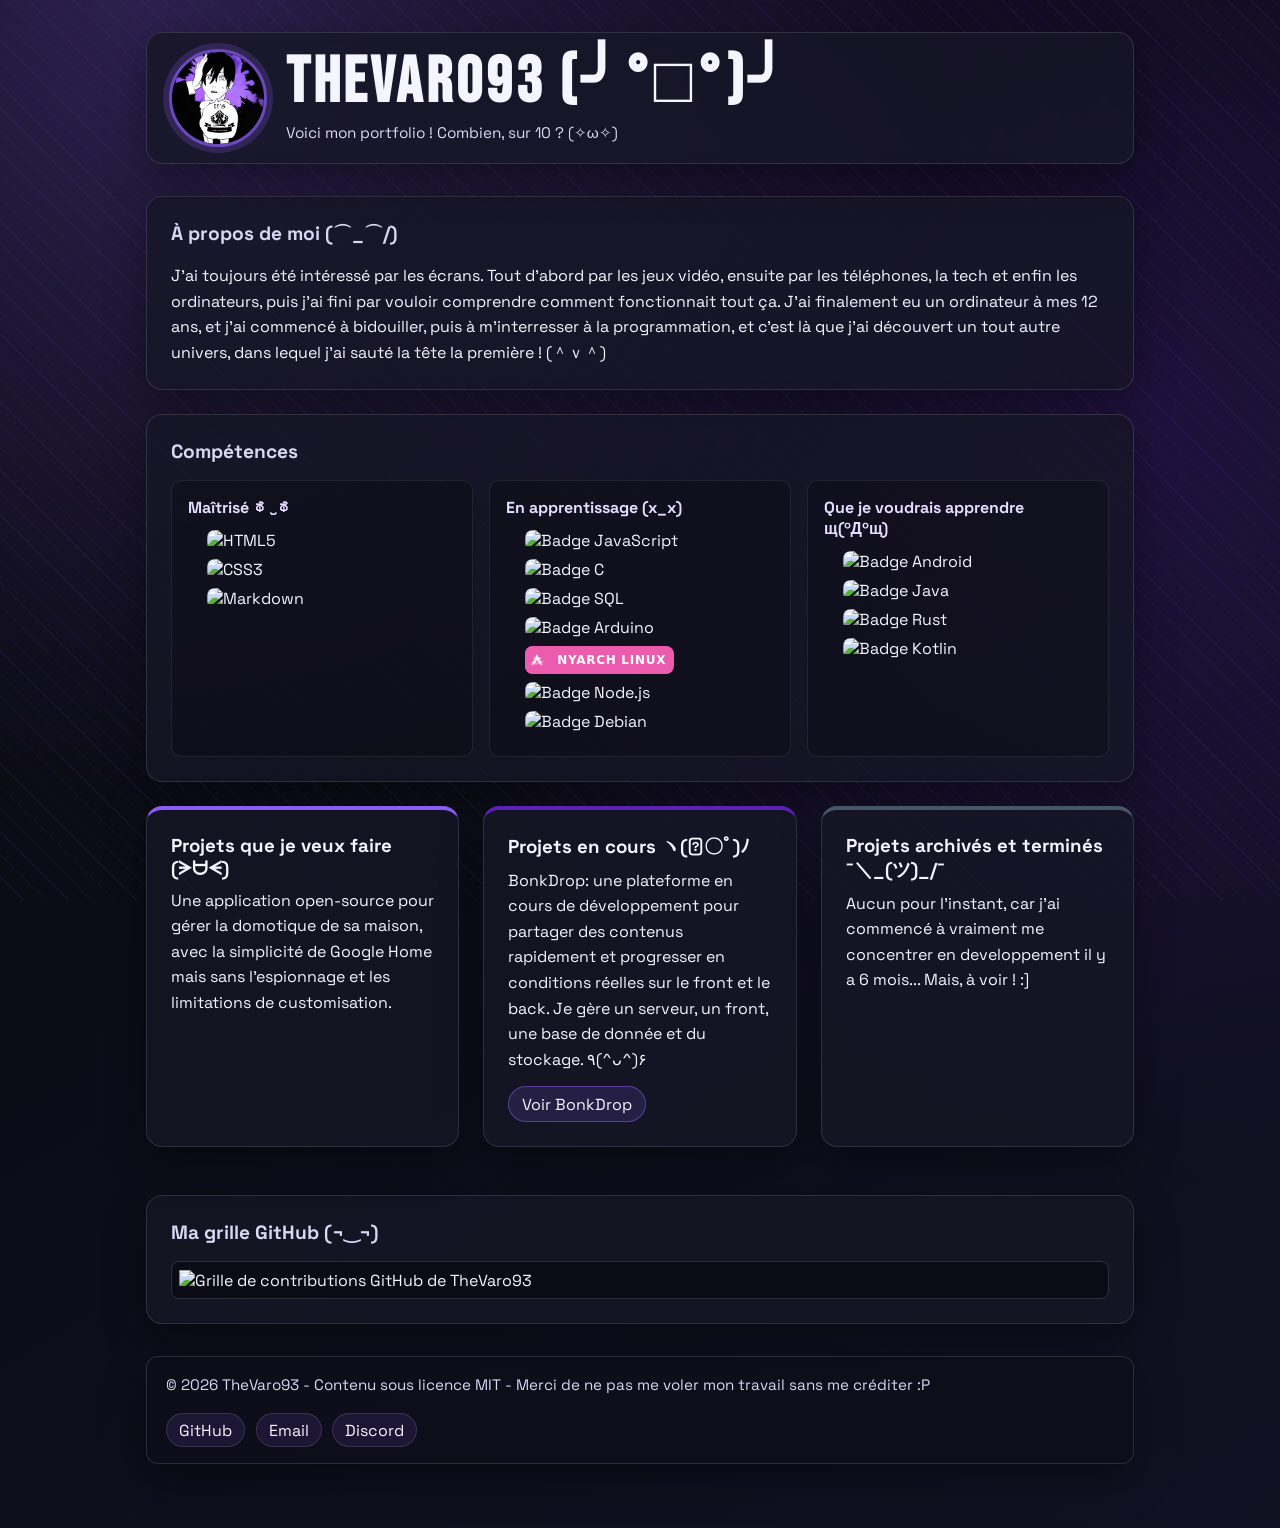
==== index.html @ 7d0da317 "ajout du contact discord fonctionnel" ====
<!DOCTYPE html>
<html lang="fr">
<head>
    <meta charset="UTF-8">
    <meta name="viewport" content="width=device-width, initial-scale=1.0">
    <meta name="description" content="Ohh, tu me partages ? Merci ! &#65288;*&#65342;3&#65342;&#65289;/&#65374;&#9825;">
    <meta property="og:type" content="website">
    <meta property="og:site_name" content="TheVaro93 Portfolio">
    <meta property="og:title" content="TheVaro93 Portfolio">
    <meta property="og:description" content="Ohh, tu me partages ? Merci ! &#65288;*&#65342;3&#65342;&#65289;/&#65374;&#9825;">
    <meta property="og:url" content="https://thevaro93.me/">
    <meta name="twitter:card" content="summary">
    <meta name="twitter:title" content="TheVaro93 Portfolio">
    <meta name="twitter:description" content="Ohh, tu me partages ? Merci ! &#65288;*&#65342;3&#65342;&#65289;/&#65374;&#9825;">
    <link rel="icon" type="image/jpeg" href="favicon.jpg">
    <link rel="preconnect" href="https://fonts.googleapis.com">
    <link rel="preconnect" href="https://fonts.gstatic.com" crossorigin>
    <link href="https://fonts.googleapis.com/css2?family=Bebas+Neue&family=Space+Grotesk:wght@400;500;700&display=swap" rel="stylesheet">
    <link rel="stylesheet" href="style.css">
    <title>TheVaro93 Portfolio</title>
</head>
<body>
    <div class="background-glow"></div>

    <main class="portfolio">
        <header class="header">
            <img class="avatar" src="TheVaro93_aki_circle.png" alt="Pdp Aki de TheVaro93">
            <div class="hero-copy">
                <h1 class="brand">TheVaro93 (╯°□°)╯</h1>
                <p class="hero-subtitle">Voici mon portfolio ! Combien, sur 10 ? (✧ω✧)</p>
            </div>
        </header>

        <section class="card">
            <h2>À propos de moi (⌒_⌒/)</h2>
            <p>
                J'ai toujours été intéressé par les écrans.
                Tout d'abord par les jeux vidéo, ensuite par les téléphones, la tech et enfin les ordinateurs, puis j'ai fini par vouloir comprendre 
                comment fonctionnait tout ça. J'ai finalement eu un ordinateur à mes 12 ans, 
                et j'ai commencé à bidouiller, puis à m'interresser à la programmation, et c'est 
                là que j'ai découvert un tout autre univers, dans lequel j'ai sauté la tête la première ! (＾ｖ＾)
            </p>
        </section>

        <section class="card skills-card">
            <h2>Compétences</h2>
            <div class="skills-groups">
                <article class="skill-group">
                    <h3>Maîtrisé ಥ‿ಥ</h3>
                    <ul class="mastered-list">
                        <li><img src="https://img.shields.io/badge/HTML5-E34F26?style=for-the-badge&logo=html5&logoColor=white" alt="HTML5"></li>
                        <li><img src="https://img.shields.io/badge/CSS3-1572B6?style=for-the-badge&logo=css3&logoColor=white" alt="CSS3"></li>
                        <li><img src="https://img.shields.io/badge/Markdown-000000?style=for-the-badge&logo=markdown&logoColor=white" alt="Markdown"></li>
                    </ul>
                </article>

                <article class="skill-group">
                    <h3>En apprentissage (x_x)</h3>
                    <ul>
                        <li class="skill-badge-item"><img src="https://img.shields.io/badge/JavaScript-F7DF1E?style=for-the-badge&logo=javascript&logoColor=black" alt="Badge JavaScript"></li>
                        <li class="skill-badge-item"><img src="https://img.shields.io/badge/C-00599C?style=for-the-badge&logo=c&logoColor=white" alt="Badge C"></li>
                        <li class="skill-badge-item"><img src="https://img.shields.io/badge/SQL-003B57?style=for-the-badge&logo=sqlite&logoColor=white" alt="Badge SQL"></li>
                        <li class="skill-badge-item"><img src="https://img.shields.io/badge/Arduino-00979D?style=for-the-badge&logo=arduino&logoColor=white" alt="Badge Arduino"></li>
                        <li class="skill-badge-item">
                            <span class="nyarch-badge" aria-label="Badge Nyarch Linux">
                                <span class="nyarch-badge-logo-wrap">
                                    <img class="nyarch-badge-logo" src="nyarch_linux_logo_noir.png" alt="Logo Nyarch Linux">
                                </span>
                                <span class="nyarch-badge-text">NYARCH LINUX</span>
                            </span>
                        </li>
                        <li class="skill-badge-item"><img src="https://img.shields.io/badge/Node.js-339933?style=for-the-badge&logo=nodedotjs&logoColor=white" alt="Badge Node.js"></li>
                        <li class="skill-badge-item"><img src="https://img.shields.io/badge/Debian-A81D33?style=for-the-badge&logo=debian&logoColor=white" alt="Badge Debian"></li>
                    </ul>
                </article>

                <article class="skill-group">
                    <h3>Que je voudrais apprendre щ(ºДºщ) </h3>
                    <ul>
                        <li class="skill-badge-item"><img src="https://img.shields.io/badge/Android-34A853?style=for-the-badge&logo=android&logoColor=white" alt="Badge Android"></li>
                        <li class="skill-badge-item"><img src="https://img.shields.io/badge/Java-F89820?style=for-the-badge&logo=openjdk&logoColor=white" alt="Badge Java"></li>
                        <li class="skill-badge-item"><img src="https://img.shields.io/badge/Rust-000000?style=for-the-badge&logo=rust&logoColor=white" alt="Badge Rust"></li>
                        <li class="skill-badge-item"><img src="https://img.shields.io/badge/Kotlin-7F52FF?style=for-the-badge&logo=kotlin&logoColor=white" alt="Badge Kotlin"></li>
                    </ul>
                </article>
            </div>
        </section>


        <section class="projects">
            <article class="card project wanted">
                <h3>Projets que je veux faire (ᗒᗨᗕ)</h3>
                <p>
                    Une application open-source pour gérer la domotique de sa maison, 
                    avec la simplicité de Google Home mais sans l'espionnage et les limitations de customisation.
                </p>
            </article>

            <article class="card project current">
                <h3>Projets en cours ヽ(ﾟ〇ﾟ)ﾉ </h3>
                <p>
                    BonkDrop: une plateforme en cours de développement pour partager des contenus rapidement
                    et progresser en conditions réelles sur le front et le back. Je gère un serveur, un front, 
                    une base de donnée et du stockage. ٩(^ᴗ^)۶
                </p>
                <a class="project-link" href="https://bonkdrop.github.io/BonkDrop/" target="_blank" rel="noopener noreferrer">Voir BonkDrop</a>
            </article>

            <article class="card project archived">
                <h3>Projets archivés et terminés ¯＼_(ツ)_/¯ </h3>
                <p>
                    Aucun pour l'instant, car j'ai commencé à vraiment me concentrer en developpement il y a 6 mois... 
                    Mais, à voir ! :]
                </p>
            </article>
        </section>

        <section class="card">
            <h2>Ma grille GitHub  (¬‿¬) </h2>
            <img
                class="github-grid"
                src="https://ghchart.rshah.org/TheVaro93"
                alt="Grille de contributions GitHub de TheVaro93"
            >
        </section>

        <footer class="site-footer">
            <p class="license">© 2026 TheVaro93 - Contenu sous licence MIT - Merci de ne pas me voler mon travail sans me créditer :P</p>
            <div class="contacts">
                <a href="https://github.com/TheVaro93" target="_blank" rel="noopener noreferrer">GitHub</a>
                <a href="mailto:thevaro93@proton.me">Email</a>
                <a href="https://discord.com/users/1053559455561826334" target="_blank" rel="noopener noreferrer">Discord</a>
            </div>
        </footer>
    </main>
</body>

</html>
---- style.css ----
:root {
    --bg: #08080d;
    --bg-alt: #111123;
    --text: #f5f5ff;
    --text-soft: #d8d8f5;
    --card-bg: rgba(22, 22, 38, 0.78);
    --border: rgba(255, 255, 255, 0.12);
    --accent: #8b5cf6;
    --accent-2: #5b21b6;
    --shadow: 0 14px 40px rgba(0, 0, 0, 0.38);
}

* {
    box-sizing: border-box;
}

body {
    margin: 0;
    min-height: 100vh;
    color: var(--text);
    font-family: "Space Grotesk", sans-serif;
    background:
        radial-gradient(circle at 12% 0%, rgba(139, 92, 246, 0.28), transparent 42%),
        radial-gradient(circle at 88% 28%, rgba(91, 33, 182, 0.24), transparent 48%),
        linear-gradient(150deg, var(--bg), var(--bg-alt));
}

.background-glow {
    position: fixed;
    inset: 0;
    pointer-events: none;
    z-index: 0;
    background-image: repeating-linear-gradient(
        45deg,
        rgba(139, 92, 246, 0.08) 0,
        rgba(139, 92, 246, 0.08) 1px,
        transparent 1px,
        transparent 16px
    );
}

.portfolio {
    position: relative;
    z-index: 1;
    max-width: 1020px;
    margin: 2rem auto;
    padding: 0 1rem 2rem;
}

.header {
    display: flex;
    align-items: center;
    gap: 1.2rem;
    margin-bottom: 2rem;
    background: var(--card-bg);
    border: 1px solid var(--border);
    border-radius: 16px;
    padding: 1rem 1.35rem;
    box-shadow: var(--shadow);
    backdrop-filter: blur(6px);
}

.avatar {
    width: 98px;
    height: 98px;
    border-radius: 50%;
    object-fit: cover;
    flex-shrink: 0;
    border: 3px solid rgba(139, 92, 246, 0.72);
    box-shadow: 0 0 0 6px rgba(139, 92, 246, 0.2);
}

h1 {
    margin: 0;
    font-size: 2.2rem;
    color: var(--text);
}

.brand {
    font-family: "Bebas Neue", sans-serif;
    letter-spacing: 0.06em;
    font-size: clamp(2.3rem, 6vw, 4rem);
    line-height: 1;
}

.hero-copy {
    display: flex;
    flex-direction: column;
    gap: 0.35rem;
}

.hero-subtitle {
    margin: 0;
    color: var(--text-soft);
    font-size: 0.96rem;
}

.card {
    background: var(--card-bg);
    border: 1px solid var(--border);
    border-radius: 16px;
    padding: 1.5rem;
    margin-bottom: 1.5rem;
    box-shadow: var(--shadow);
    transition: border-color 0.2s ease, transform 0.2s ease, box-shadow 0.2s ease;
}

.card:hover {
    border-color: rgba(139, 92, 246, 0.55);
    transform: translateY(-2px);
    box-shadow: 0 18px 45px rgba(0, 0, 0, 0.45);
}

.projects {
    display: grid;
    grid-template-columns: repeat(3, minmax(0, 1fr));
    gap: 1.5rem;
    margin-bottom: 1.5rem;
}

.project {
    border-top: 4px solid var(--accent);
}

.current {
    border-top-color: var(--accent-2);
}

.archived {
    border-top-color: #475569;
}

.project h3 {
    margin-top: 0;
    margin-bottom: 0.45rem;
}

.project-link {
    display: inline-block;
    margin-top: 0.85rem;
    padding: 0.42rem 0.8rem;
    border-radius: 999px;
    text-decoration: none;
    color: var(--text);
    border: 1px solid rgba(139, 92, 246, 0.5);
    background: rgba(139, 92, 246, 0.16);
    transition: background 0.2s ease, border-color 0.2s ease;
}

.project-link:hover {
    background: rgba(139, 92, 246, 0.28);
    border-color: rgba(139, 92, 246, 0.7);
}

h2 {
    margin: 0 0 1rem;
    color: var(--text-soft);
    font-size: 1.2rem;
}

.skills-groups {
    display: grid;
    grid-template-columns: repeat(3, minmax(0, 1fr));
    gap: 1rem;
}

.skill-group {
    padding: 1rem;
    border: 1px solid rgba(255, 255, 255, 0.08);
    border-radius: 10px;
    background: rgba(12, 12, 22, 0.45);
    transition: border-color 0.2s ease, transform 0.2s ease;
}

.skill-group:hover {
    border-color: rgba(139, 92, 246, 0.55);
    transform: translateY(-1px);
}

.skill-group h3 {
    margin: 0 0 0.75rem;
    font-size: 1rem;
    color: #e7dcff;
}

.skill-group ul {
    margin: 0;
    padding-left: 1.2rem;
}

.mastered-list {
    list-style: none;
    padding-left: 0;
}

.skill-badge-item {
    display: flex;
    align-items: center;
    gap: 0.55rem;
    list-style-position: outside;
}

.skill-badge-item img {
    flex-shrink: 0;
}

.nyarch-badge {
    display: inline-flex;
    align-items: center;
    height: 28px;
    border-radius: 8px;
    overflow: hidden;
    background: #eb5cae;
    color: #ffffff;
    font-family: Verdana, Geneva, DejaVu Sans, sans-serif;
    font-size: 12px;
    font-weight: 700;
    letter-spacing: 0.06em;
    line-height: 1;
    white-space: nowrap;
    width: fit-content;
    flex: 0 0 auto;
}

.nyarch-badge-logo-wrap {
    width: 24px;
    height: 100%;
    display: inline-flex;
    align-items: center;
    justify-content: center;
    background: #eb5cae;
}

.nyarch-badge-logo {
    width: 14px;
    height: 14px;
    object-fit: contain;
    border-radius: 0;
}

.nyarch-badge-text {
    padding: 0 8px;
}

ul {
    margin: 0;
    padding-left: 1.5rem;
    list-style: disc;
}

li {
    margin-bottom: 0.5rem;
}

p {
    margin: 0;
    line-height: 1.6;
}

img {
    max-width: 100%;
    height: auto;
    display: block;
    border-radius: 8px;
}

.site-footer {
    margin-top: 2rem;
    padding: 1rem 1.2rem;
    border: 1px solid var(--border);
    border-radius: 12px;
    background: rgba(14, 14, 26, 0.8);
    display: flex;
    justify-content: space-between;
    align-items: center;
    gap: 1rem;
    flex-wrap: wrap;
    box-shadow: var(--shadow);
}

.license {
    margin: 0;
    color: var(--text-soft);
    font-size: 0.95rem;
}

.contacts {
    display: flex;
    gap: 0.65rem;
    flex-wrap: wrap;
}

.contacts a {
    color: var(--text);
    text-decoration: none;
    border: 1px solid var(--border);
    border-radius: 999px;
    padding: 0.35rem 0.75rem;
    background: rgba(139, 92, 246, 0.12);
    transition: border-color 0.2s ease, background 0.2s ease;
}

.contacts a:hover {
    border-color: rgba(139, 92, 246, 0.65);
    background: rgba(139, 92, 246, 0.2);
}

.github-grid {
    border: 1px solid rgba(255, 255, 255, 0.14);
    background: rgba(10, 10, 20, 0.8);
    padding: 0.45rem;
    margin-inline: auto;
}

@media (max-width: 1024px) {
    .projects {
        grid-template-columns: 1fr 1fr;
    }
}

@media (max-width: 768px) {
    .header {
        align-items: flex-start;
    }

    .projects {
        grid-template-columns: 1fr;
    }

    .skills-groups {
        grid-template-columns: 1fr;
    }
    
    h1 {
        font-size: 1.6rem;
    }

    .hero-subtitle {
        font-size: 0.9rem;
    }

    .site-footer {
        flex-direction: column;
        align-items: flex-start;
    }
}
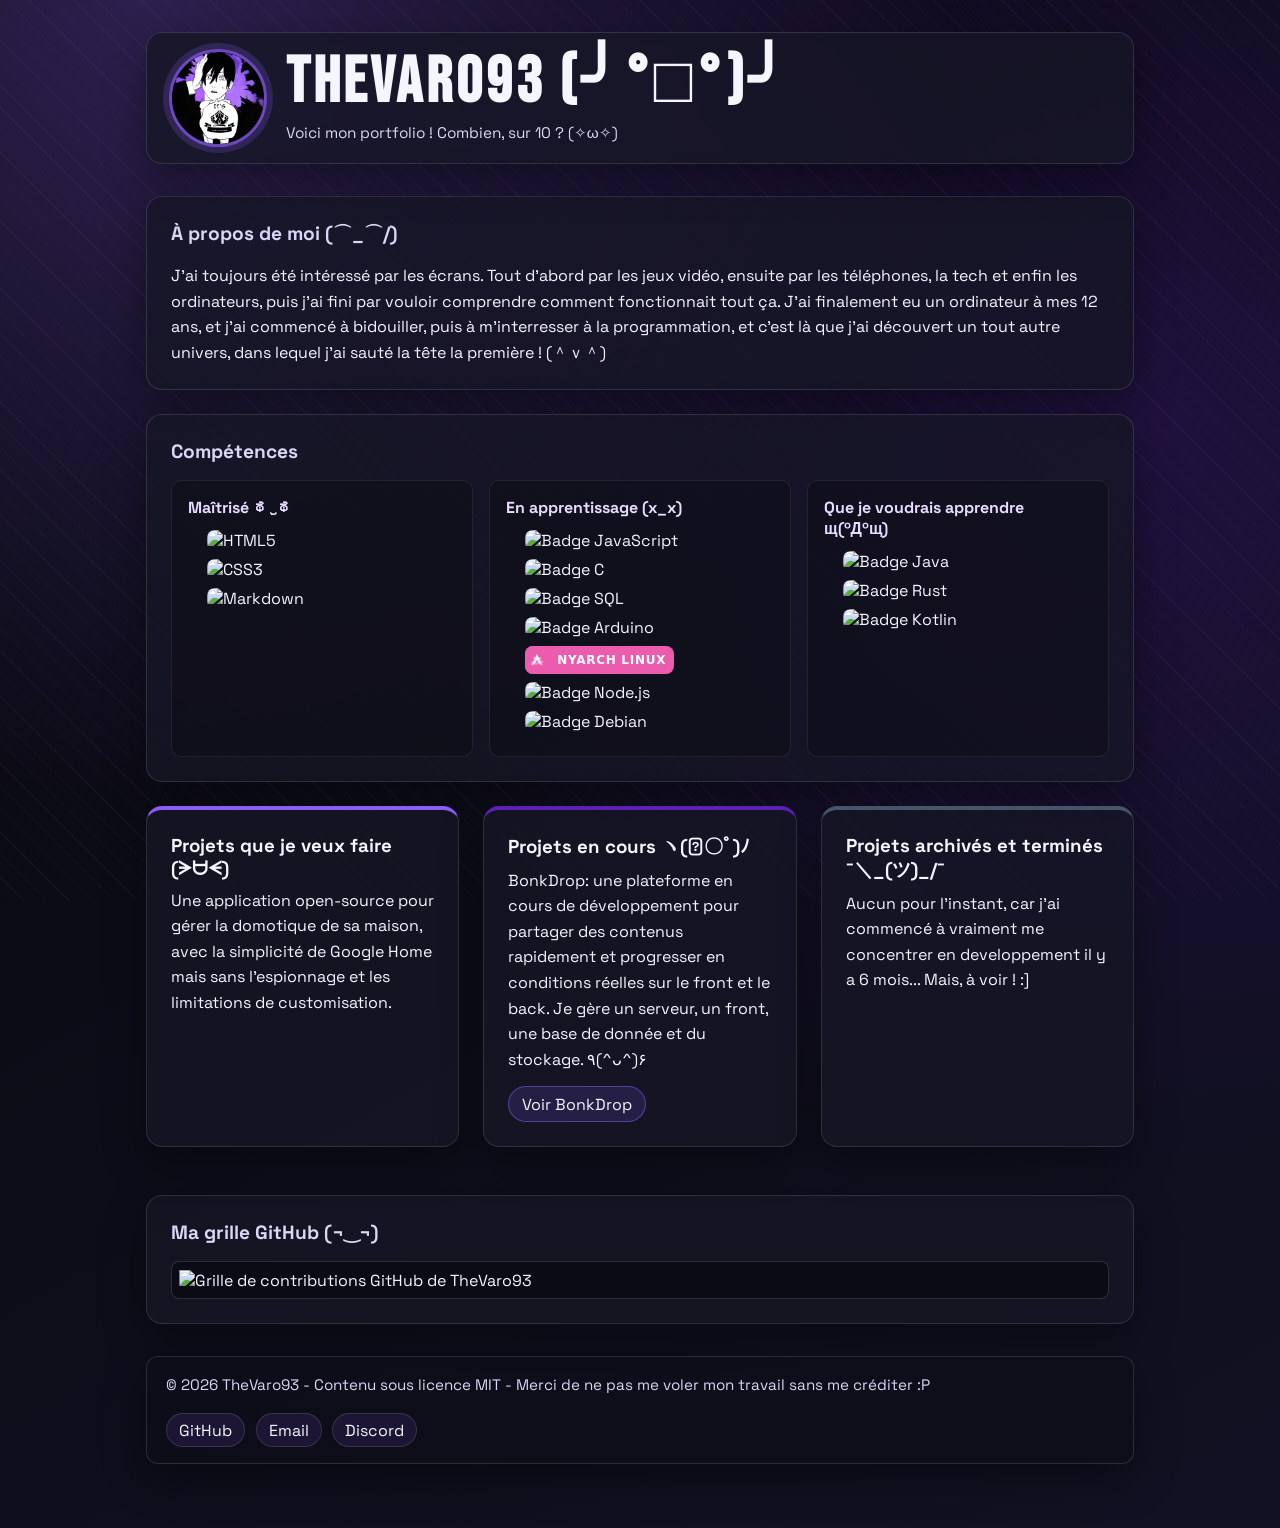
==== commit 30d13b02: "suppression d'un badge Android dans la section des compétences" ====
--- a/index.html
+++ b/index.html
@@ -77,7 +77,6 @@
                 <article class="skill-group">
                     <h3>Que je voudrais apprendre щ(ºДºщ) </h3>
                     <ul>
-                        <li class="skill-badge-item"><img src="https://img.shields.io/badge/Android-34A853?style=for-the-badge&logo=android&logoColor=white" alt="Badge Android"></li>
                         <li class="skill-badge-item"><img src="https://img.shields.io/badge/Java-F89820?style=for-the-badge&logo=openjdk&logoColor=white" alt="Badge Java"></li>
                         <li class="skill-badge-item"><img src="https://img.shields.io/badge/Rust-000000?style=for-the-badge&logo=rust&logoColor=white" alt="Badge Rust"></li>
                         <li class="skill-badge-item"><img src="https://img.shields.io/badge/Kotlin-7F52FF?style=for-the-badge&logo=kotlin&logoColor=white" alt="Badge Kotlin"></li>
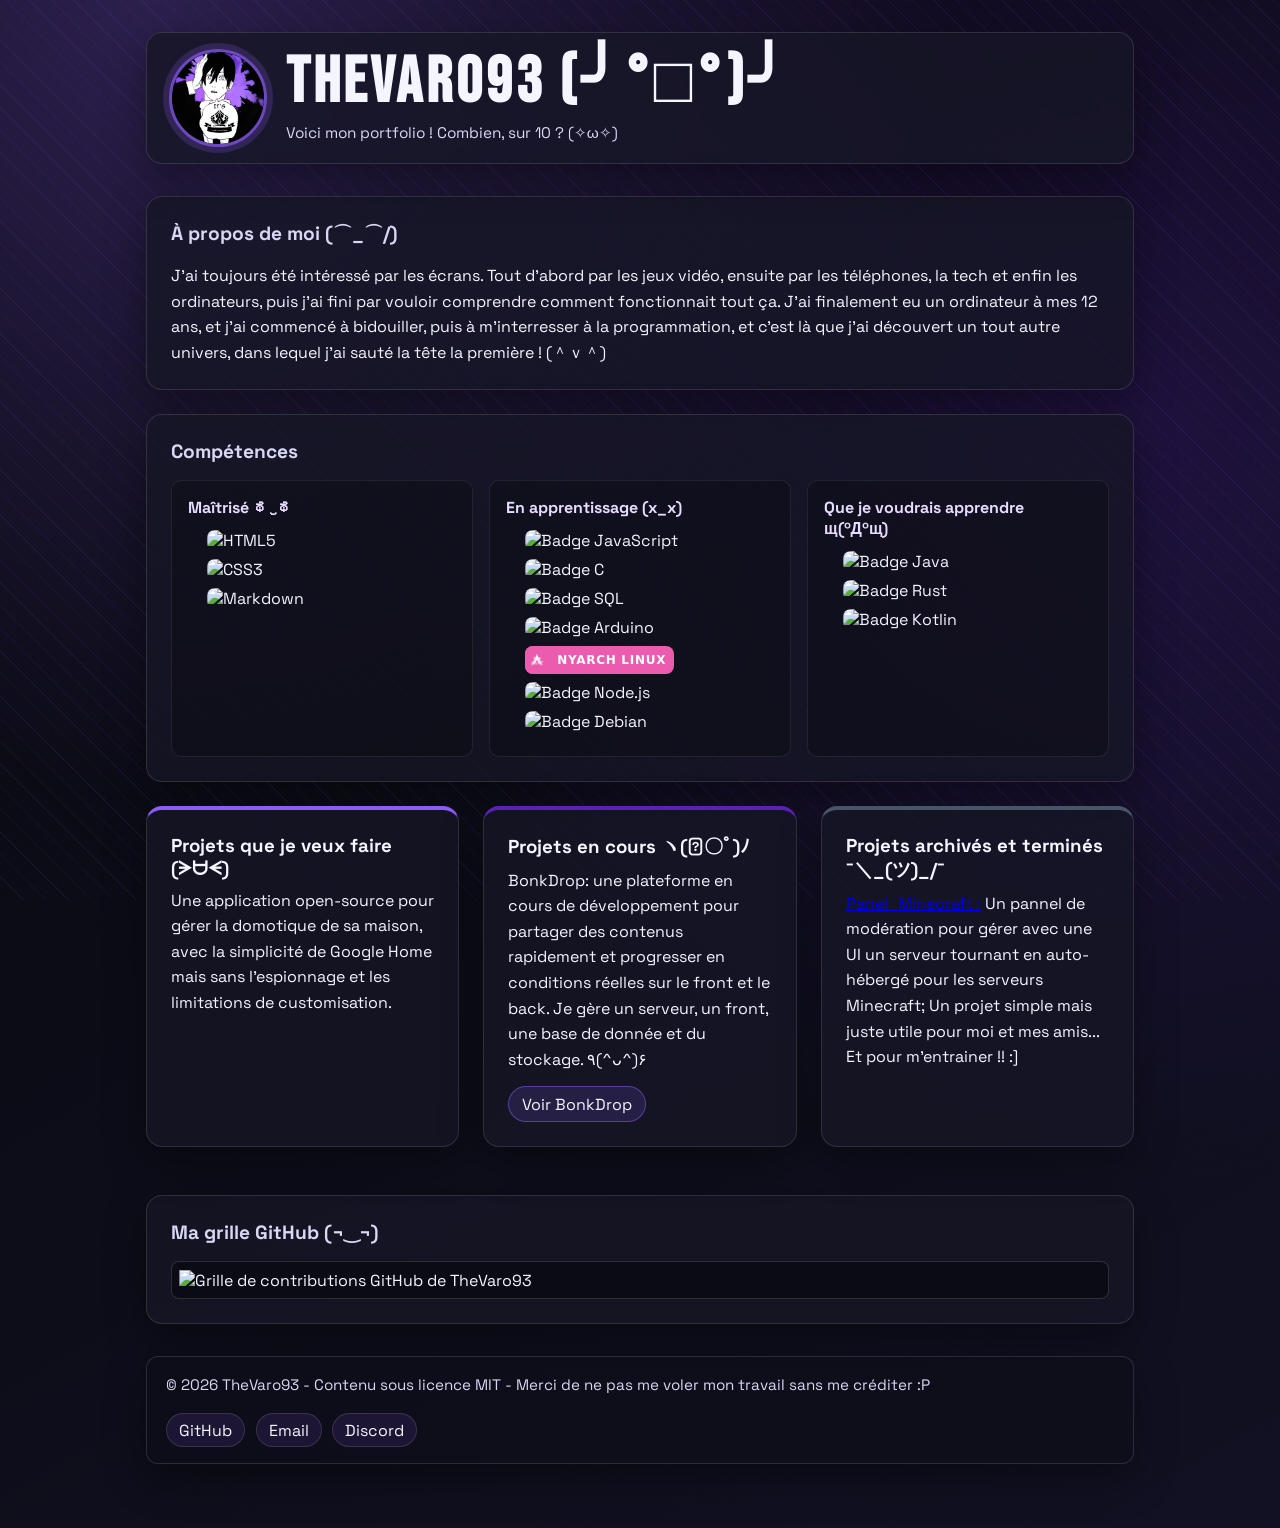
==== commit edc3591d: "ajout de pannel_minecraft" ====
--- a/index.html
+++ b/index.html
@@ -108,8 +108,8 @@
             <article class="card project archived">
                 <h3>Projets archivés et terminés ¯＼_(ツ)_/¯ </h3>
                 <p>
-                    Aucun pour l'instant, car j'ai commencé à vraiment me concentrer en developpement il y a 6 mois... 
-                    Mais, à voir ! :]
+                <a href="https://github.com/TheVaro93/Panel_Minecraft">Panel_Minecraft :</a> Un pannel de modération pour gérer avec une UI un serveur 
+                tournant en auto-hébergé pour les serveurs Minecraft; Un projet simple mais juste utile pour moi et mes amis... Et pour m'entrainer !! :]
                 </p>
             </article>
         </section>
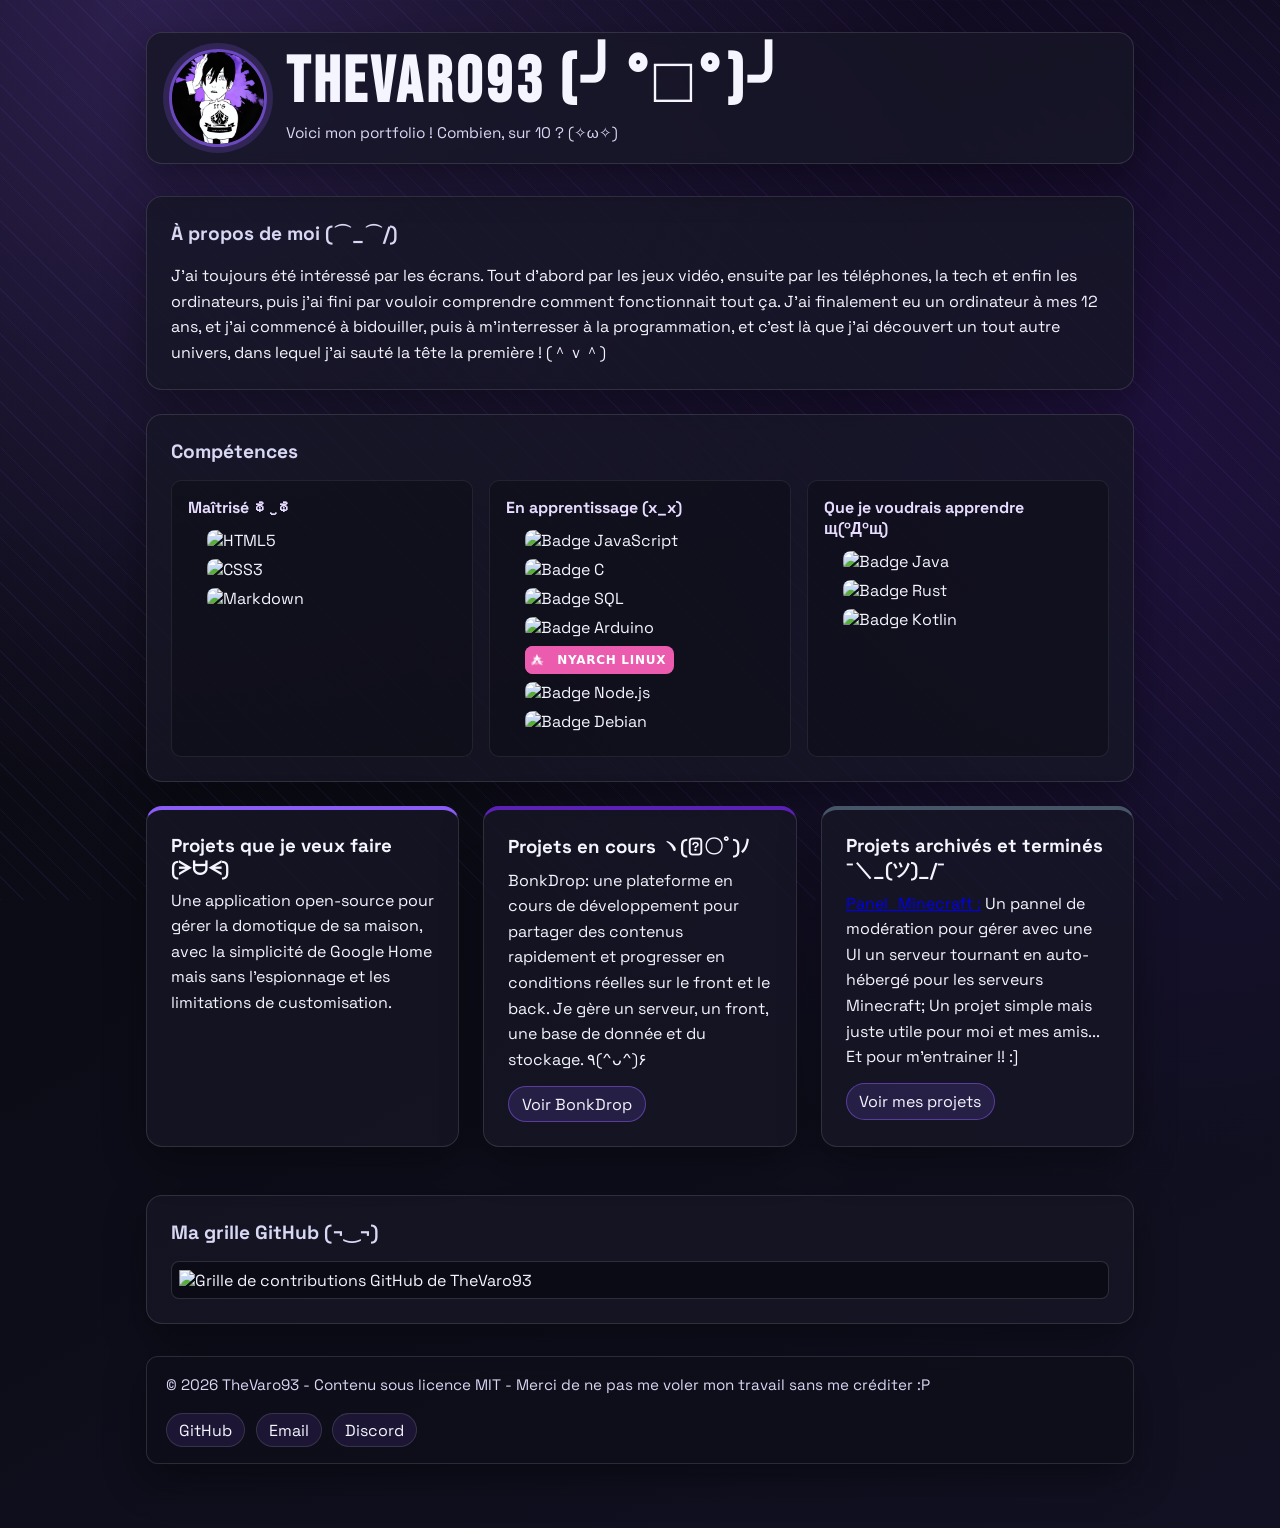
==== commit cece1638: "ajout de projets.html et du boutton qui permet d'y accéder" ====
--- a/index.html
+++ b/index.html
@@ -111,6 +111,7 @@
                 <a href="https://github.com/TheVaro93/Panel_Minecraft">Panel_Minecraft :</a> Un pannel de modération pour gérer avec une UI un serveur 
                 tournant en auto-hébergé pour les serveurs Minecraft; Un projet simple mais juste utile pour moi et mes amis... Et pour m'entrainer !! :]
                 </p>
+                <a class="project-link" href="projets.html">Voir mes projets</a>
             </article>
         </section>
 
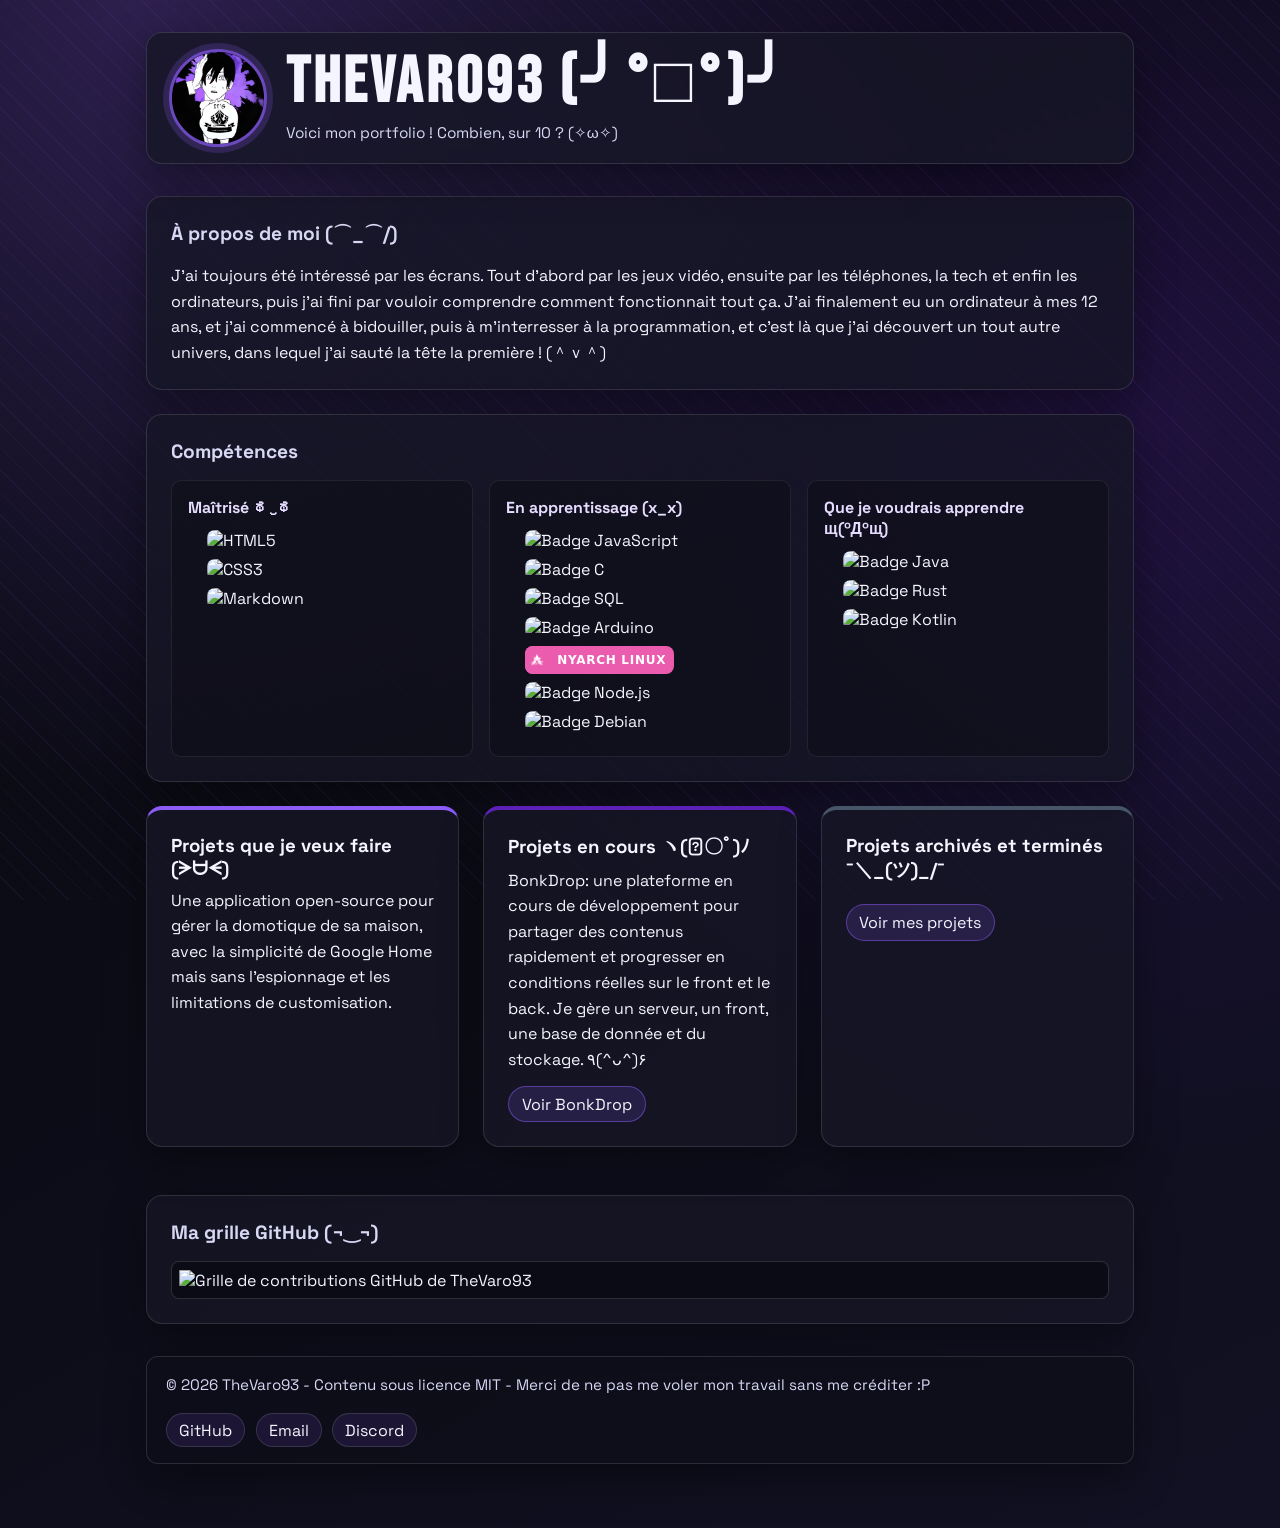
==== commit 82e42eb3: "mise à jour de la section des projets : ajout du lien vers Panel_Minecraft et modification de la des" ====
--- a/index.html
+++ b/index.html
@@ -107,10 +107,6 @@
 
             <article class="card project archived">
                 <h3>Projets archivés et terminés ¯＼_(ツ)_/¯ </h3>
-                <p>
-                <a href="https://github.com/TheVaro93/Panel_Minecraft">Panel_Minecraft :</a> Un pannel de modération pour gérer avec une UI un serveur 
-                tournant en auto-hébergé pour les serveurs Minecraft; Un projet simple mais juste utile pour moi et mes amis... Et pour m'entrainer !! :]
-                </p>
                 <a class="project-link" href="projets.html">Voir mes projets</a>
             </article>
         </section>
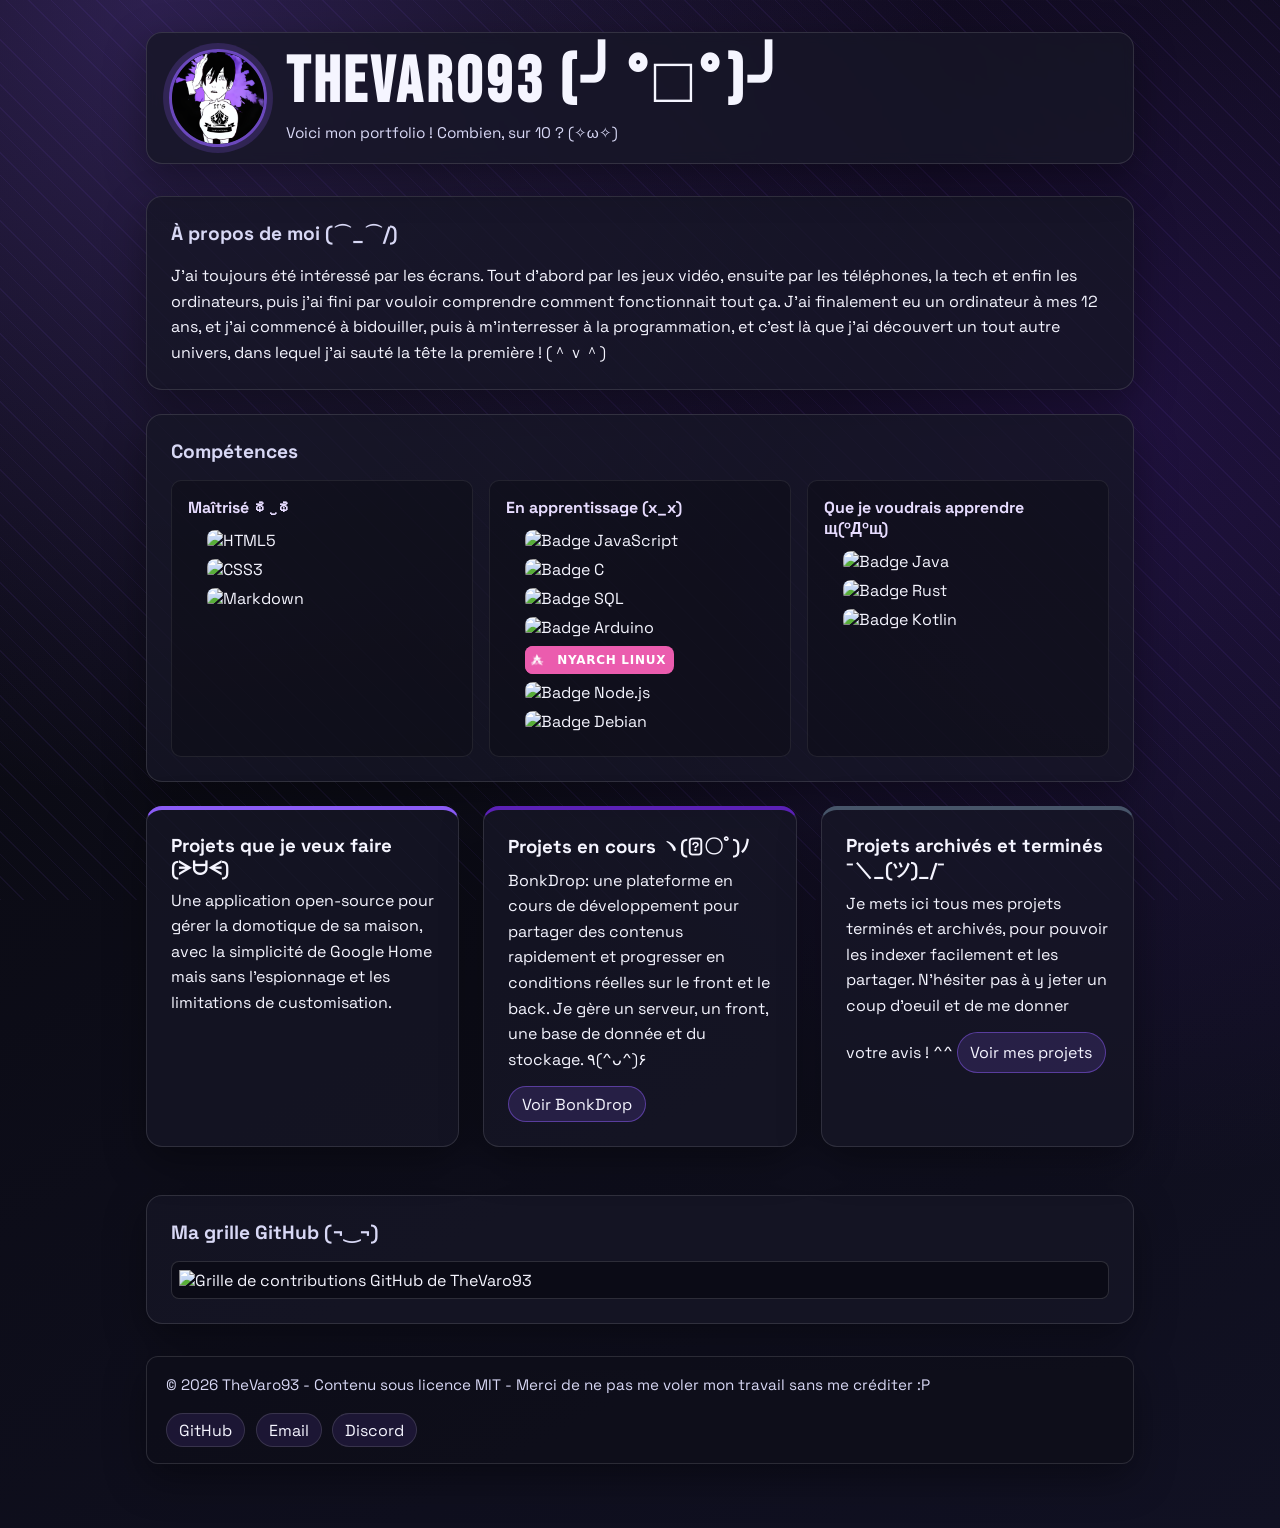
==== commit a1a38610: "ajout d'une description pour les projets archivés et mise en forme du lien vers Panel_Minecraft" ====
--- a/index.html
+++ b/index.html
@@ -107,6 +107,9 @@
 
             <article class="card project archived">
                 <h3>Projets archivés et terminés ¯＼_(ツ)_/¯ </h3>
+                <p>
+                    Je mets ici tous mes projets terminés et archivés, pour pouvoir les indexer
+                    facilement et les partager. N'hésiter pas à y jeter un coup d'oeuil et de me donner votre avis ! ^^
                 <a class="project-link" href="projets.html">Voir mes projets</a>
             </article>
         </section>
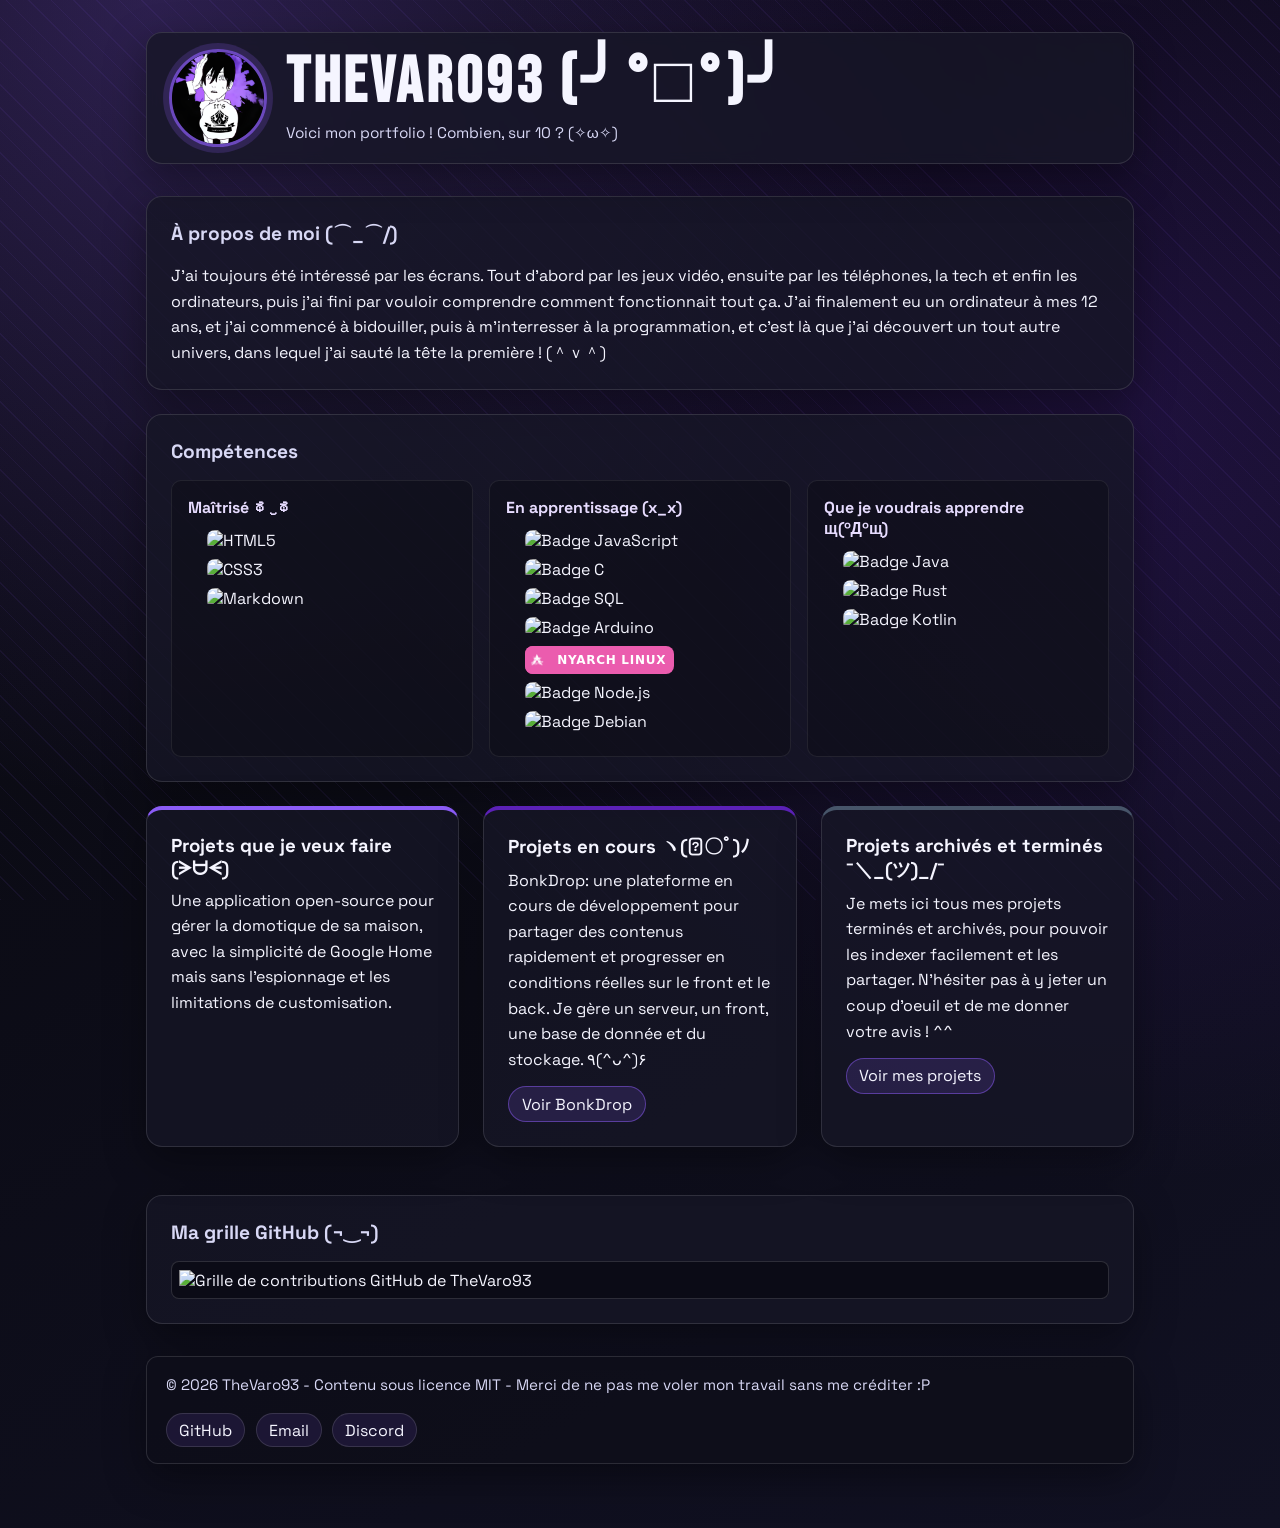
==== commit 3dc1396d: "j'avais oublié de fermer le <p> (trop pressé xD" ====
--- a/index.html
+++ b/index.html
@@ -110,6 +110,7 @@
                 <p>
                     Je mets ici tous mes projets terminés et archivés, pour pouvoir les indexer
                     facilement et les partager. N'hésiter pas à y jeter un coup d'oeuil et de me donner votre avis ! ^^
+                </p>
                 <a class="project-link" href="projets.html">Voir mes projets</a>
             </article>
         </section>
